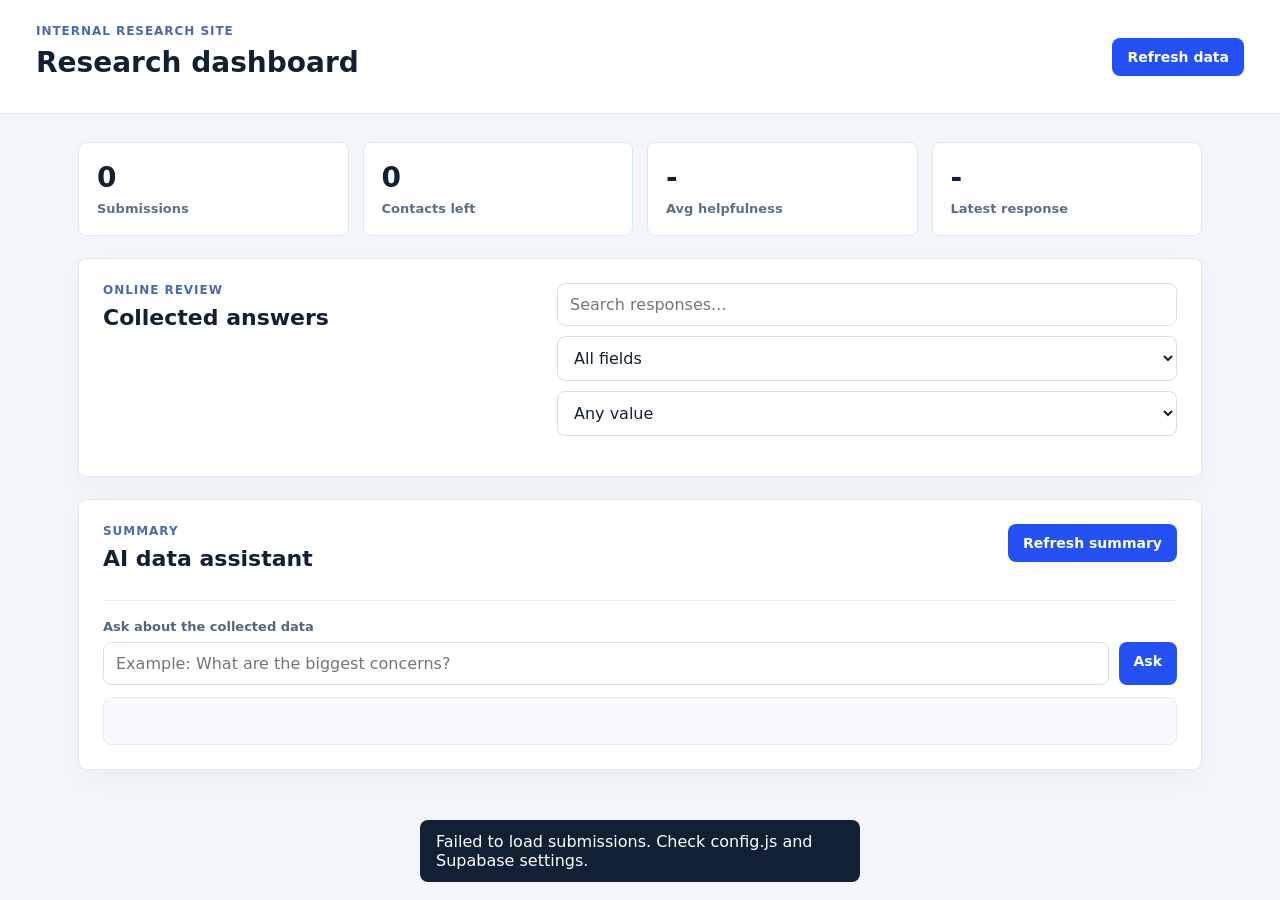
==== index.html @ 89587d70 "Bust admin asset cache for delete button" ====
<!doctype html>
<html lang="en">
<head>
  <meta charset="utf-8" />
  <meta name="viewport" content="width=device-width, initial-scale=1" />
  <title>Badminton Research Dashboard</title>
  <link rel="stylesheet" href="styles.css?v=delete-20260703" />
</head>
<body>
  <section id="loginView" class="loginView">
    <div class="panel loginPanel">
      <p class="eyebrow">Internal research site</p>
      <h1>Research dashboard</h1>
      <p class="muted">Enter the admin password if one is configured.</p>
      <input id="adminPassword" type="password" placeholder="Password" />
      <button id="loginBtn" type="button">Enter dashboard</button>
      <p id="loginMessage" class="muted small"></p>
    </div>
  </section>

  <section id="dashboardView" class="hidden">
    <header class="siteHeader">
      <div>
        <p class="eyebrow">Internal research site</p>
        <h1>Research dashboard</h1>
      </div>
      <div class="headerActions">
        <button id="refreshDataBtn" type="button">Refresh data</button>
      </div>
    </header>

    <main class="page dashboard">
      <section class="statsGrid" aria-label="Dashboard summary">
        <article class="statTile"><b id="submissionTotal">0</b><span>Submissions</span></article>
        <article class="statTile"><b id="contactTotal">0</b><span>Contacts left</span></article>
        <article class="statTile"><b id="avgHelpfulness">-</b><span>Avg helpfulness</span></article>
        <article class="statTile"><b id="latestSubmission">-</b><span>Latest response</span></article>
      </section>

      <section class="panel">
        <div class="sectionHeader">
          <div>
            <p class="eyebrow">Online review</p>
            <h2>Collected answers</h2>
          </div>
          <div class="toolbar">
            <input id="searchResponses" type="search" placeholder="Search responses..." />
            <select id="filterField" aria-label="Filter field"><option value="">All fields</option></select>
            <select id="filterValue" aria-label="Filter value"><option value="">Any value</option></select>
          </div>
        </div>
        <div id="responsesView" class="responsesView"></div>
      </section>

      <section class="panel">
        <div class="sectionHeader">
          <div>
            <p class="eyebrow">Summary</p>
            <h2>AI data assistant</h2>
          </div>
          <button id="refreshSummaryBtn" type="button">Refresh summary</button>
        </div>
        <div id="summaryView" class="summaryView"></div>
        <div class="aiAskBox">
          <label for="aiQuestion">Ask about the collected data</label>
          <div class="aiAskRow">
            <input id="aiQuestion" type="text" placeholder="Example: What are the biggest concerns?" />
            <button id="askAiBtn" type="button">Ask</button>
          </div>
          <div id="aiAnswer" class="aiAnswer"></div>
        </div>
      </section>
    </main>
  </section>

  <div id="toast" class="toast" role="status" aria-live="polite"></div>

  <script src="config.js?v=delete-20260703"></script>
  <script src="schema.js?v=delete-20260703"></script>
  <script src="data-service.js?v=delete-20260703"></script>
  <script src="admin.js?v=delete-20260703"></script>
</body>
</html>
---- styles.css ----
:root {
  font-family: Inter, ui-sans-serif, system-ui, -apple-system, BlinkMacSystemFont, "Segoe UI", sans-serif;
  color: #122033;
  background: #f3f6fb;
}
* { box-sizing: border-box; }
body { margin: 0; }
h1, h2, h3 { margin: 0 0 10px; line-height: 1.18; letter-spacing: 0; }
h1 { font-size: 28px; }
h2 { font-size: 22px; }
h3 { font-size: 17px; }
.hidden { display: none !important; }
.siteHeader { align-items: center; background: #fff; border-bottom: 1px solid #dfe7f3; display: flex; gap: 20px; justify-content: space-between; padding: 24px 36px; position: sticky; top: 0; z-index: 10; }
.page { margin: 0 auto; max-width: 1180px; padding: 28px; }
.eyebrow { color: #4d6ba8; font-size: 12px; font-weight: 800; letter-spacing: 0.08em; margin: 0 0 8px; text-transform: uppercase; }
.muted { color: #5d6f88; margin: 0; }
.small { font-size: 14px; }
.panel { background: #fff; border: 1px solid #dfe7f3; border-radius: 8px; box-shadow: 0 10px 28px rgba(18, 32, 51, 0.04); margin-bottom: 22px; padding: 24px; }
button { background: #2451f5; border: 0; border-radius: 8px; color: #fff; cursor: pointer; display: inline-flex; font: inherit; font-size: 14px; font-weight: 800; justify-content: center; padding: 11px 15px; }
.dangerButton { background: #fff1f2; border: 1px solid #fecdd3; color: #be123c; padding: 9px 12px; }
.dangerButton:hover { background: #ffe4e6; }
input, select { background: #fff; border: 1px solid #d4deec; border-radius: 8px; color: #122033; font: inherit; padding: 11px 12px; width: 100%; }
.headerActions, .toolbar { align-items: center; display: flex; flex-wrap: wrap; gap: 10px; }
.toolbar input { min-width: 240px; }
.toolbar select { min-width: 180px; }
.sectionHeader { align-items: flex-start; display: flex; gap: 18px; justify-content: space-between; margin-bottom: 16px; }
.statsGrid { display: grid; gap: 14px; grid-template-columns: repeat(4, minmax(0, 1fr)); margin-bottom: 22px; }
.statTile { background: #fff; border: 1px solid #dfe7f3; border-radius: 8px; padding: 18px; }
.statTile b { display: block; font-size: 28px; margin-bottom: 4px; }
.statTile span { color: #5d6f88; font-size: 13px; font-weight: 700; }
.responsesView { display: grid; gap: 14px; overflow: auto; }
.submissionCard { background: #fbfcff; border: 1px solid #e5ebf5; border-radius: 8px; padding: 16px; }
.submissionCard summary { align-items: center; cursor: pointer; display: flex; gap: 12px; justify-content: space-between; list-style-position: inside; }
.submissionActions { align-items: center; border-top: 1px solid #e7edf6; display: flex; gap: 12px; justify-content: space-between; margin-top: 14px; padding-top: 14px; }
.submissionCard table { margin-top: 14px; }
table { border-collapse: collapse; min-width: 760px; width: 100%; }
th, td { border-bottom: 1px solid #e7edf6; font-size: 14px; padding: 11px; text-align: left; vertical-align: top; }
th { background: #f7f9fd; color: #52657f; width: 34%; }
.summaryGrid { display: grid; gap: 14px; grid-template-columns: repeat(3, minmax(0, 1fr)); }
.summaryGrid article, .aiAnswer { background: #f7f9fd; border: 1px solid #e5ebf5; border-radius: 8px; padding: 16px; }
.summaryGrid ul { margin: 0; padding-left: 20px; }
.summaryGrid li { margin: 8px 0; }
.aiAskBox { border-top: 1px solid #e7edf6; margin-top: 18px; padding-top: 18px; }
.aiAskBox label { color: #53667f; display: block; font-size: 13px; font-weight: 800; margin-bottom: 8px; }
.aiAskRow { display: grid; gap: 10px; grid-template-columns: 1fr auto; }
.aiAnswer { color: #31425a; margin-top: 12px; min-height: 48px; }
.toast { background: #122033; border-radius: 8px; bottom: 18px; color: #fff; left: 50%; max-width: min(440px, calc(100vw - 32px)); opacity: 0; padding: 12px 16px; pointer-events: none; position: fixed; transform: translate(-50%, 12px); transition: 0.2s ease; z-index: 20; }
.toast.show { opacity: 1; transform: translate(-50%, 0); }
.loginView { align-items: center; display: flex; min-height: 100vh; padding: 24px; }
.loginPanel { margin: 0 auto; max-width: 420px; width: 100%; }
.loginPanel input { margin: 16px 0 10px; }
@media (max-width: 900px) {
  .siteHeader, .sectionHeader, .submissionActions { align-items: stretch; flex-direction: column; }
  .statsGrid, .summaryGrid, .aiAskRow { grid-template-columns: 1fr; }
  .page { padding: 16px; }
  .siteHeader { padding: 20px 16px; }
  table { min-width: 680px; }
}
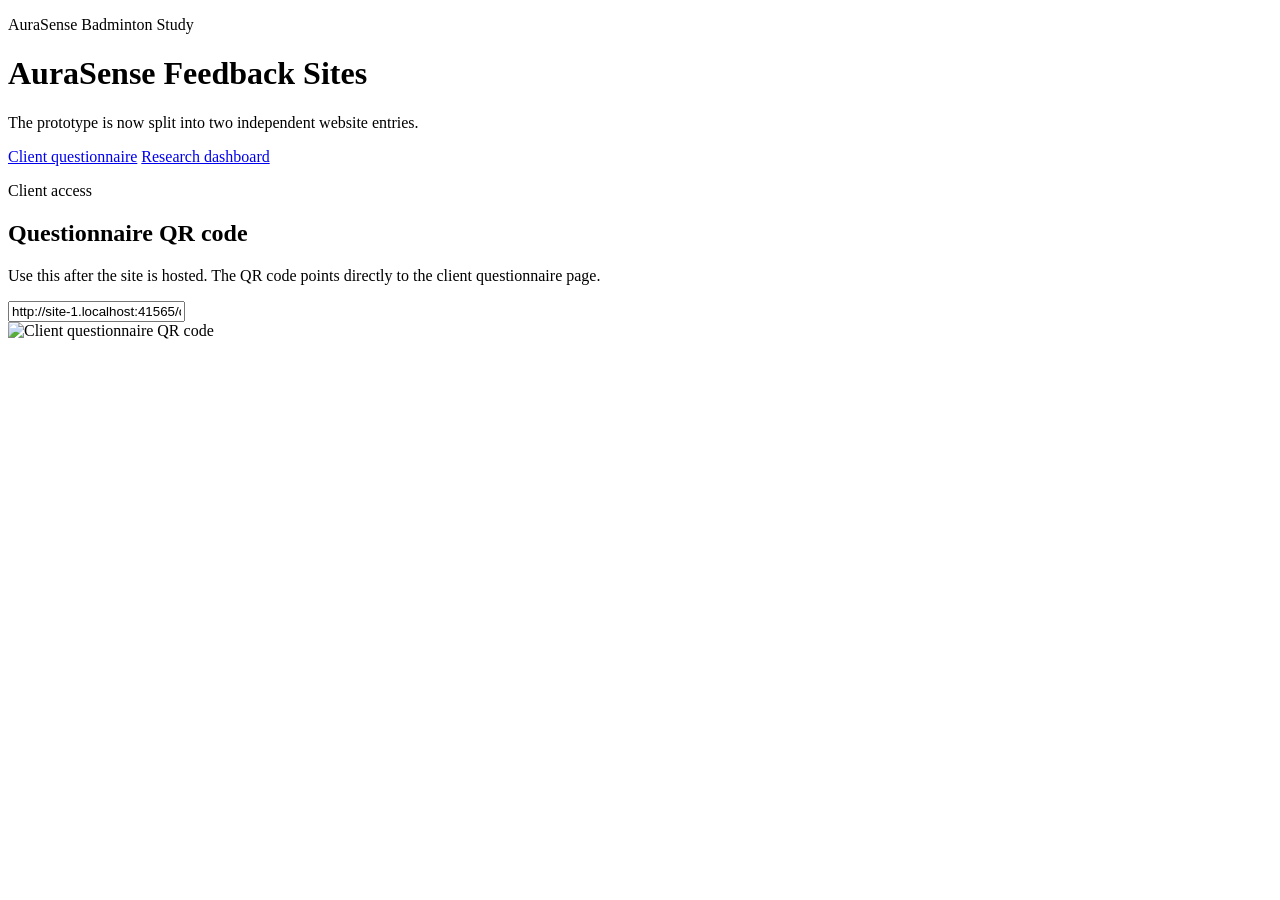
==== commit caa89efd: "Sync AuraSense combined site entry" ====
--- a/index.html
+++ b/index.html
@@ -3,81 +3,32 @@
 <head>
   <meta charset="utf-8" />
   <meta name="viewport" content="width=device-width, initial-scale=1" />
-  <title>Badminton Research Dashboard</title>
-  <link rel="stylesheet" href="styles.css?v=delete-20260703" />
+  <title>AuraSense Feedback Sites</title>
+  <link rel="stylesheet" href="shared/styles.css" />
 </head>
-<body>
-  <section id="loginView" class="loginView">
-    <div class="panel loginPanel">
-      <p class="eyebrow">Internal research site</p>
-      <h1>Research dashboard</h1>
-      <p class="muted">Enter the admin password if one is configured.</p>
-      <input id="adminPassword" type="password" placeholder="Password" />
-      <button id="loginBtn" type="button">Enter dashboard</button>
-      <p id="loginMessage" class="muted small"></p>
+<body class="gateway">
+  <main class="gatewayLayout">
+    <p class="eyebrow">AuraSense Badminton Study</p>
+    <h1>AuraSense Feedback Sites</h1>
+    <p class="muted">The prototype is now split into two independent website entries.</p>
+    <div class="gatewayActions">
+      <a class="button" href="client/index.html">Client questionnaire</a>
+      <a class="button secondary" href="admin/index.html">Research dashboard</a>
     </div>
-  </section>
-
-  <section id="dashboardView" class="hidden">
-    <header class="siteHeader">
+    <section class="panel qrPanel">
       <div>
-        <p class="eyebrow">Internal research site</p>
-        <h1>Research dashboard</h1>
+        <p class="eyebrow">Client access</p>
+        <h2>Questionnaire QR code</h2>
+        <p class="muted small">Use this after the site is hosted. The QR code points directly to the client questionnaire page.</p>
+        <input id="clientUrlInput" class="urlInput" readonly />
       </div>
-      <div class="headerActions">
-        <button id="refreshDataBtn" type="button">Refresh data</button>
-      </div>
-    </header>
-
-    <main class="page dashboard">
-      <section class="statsGrid" aria-label="Dashboard summary">
-        <article class="statTile"><b id="submissionTotal">0</b><span>Submissions</span></article>
-        <article class="statTile"><b id="contactTotal">0</b><span>Contacts left</span></article>
-        <article class="statTile"><b id="avgHelpfulness">-</b><span>Avg helpfulness</span></article>
-        <article class="statTile"><b id="latestSubmission">-</b><span>Latest response</span></article>
-      </section>
-
-      <section class="panel">
-        <div class="sectionHeader">
-          <div>
-            <p class="eyebrow">Online review</p>
-            <h2>Collected answers</h2>
-          </div>
-          <div class="toolbar">
-            <input id="searchResponses" type="search" placeholder="Search responses..." />
-            <select id="filterField" aria-label="Filter field"><option value="">All fields</option></select>
-            <select id="filterValue" aria-label="Filter value"><option value="">Any value</option></select>
-          </div>
-        </div>
-        <div id="responsesView" class="responsesView"></div>
-      </section>
-
-      <section class="panel">
-        <div class="sectionHeader">
-          <div>
-            <p class="eyebrow">Summary</p>
-            <h2>AI data assistant</h2>
-          </div>
-          <button id="refreshSummaryBtn" type="button">Refresh summary</button>
-        </div>
-        <div id="summaryView" class="summaryView"></div>
-        <div class="aiAskBox">
-          <label for="aiQuestion">Ask about the collected data</label>
-          <div class="aiAskRow">
-            <input id="aiQuestion" type="text" placeholder="Example: What are the biggest concerns?" />
-            <button id="askAiBtn" type="button">Ask</button>
-          </div>
-          <div id="aiAnswer" class="aiAnswer"></div>
-        </div>
-      </section>
-    </main>
-  </section>
-
-  <div id="toast" class="toast" role="status" aria-live="polite"></div>
-
-  <script src="config.js?v=delete-20260703"></script>
-  <script src="schema.js?v=delete-20260703"></script>
-  <script src="data-service.js?v=delete-20260703"></script>
-  <script src="admin.js?v=delete-20260703"></script>
+      <img id="clientQr" class="qrImage" alt="Client questionnaire QR code" />
+    </section>
+  </main>
+  <script>
+    const clientUrl = new URL("client/index.html", window.location.href).href;
+    document.querySelector("#clientUrlInput").value = clientUrl;
+    document.querySelector("#clientQr").src = `https://api.qrserver.com/v1/create-qr-code/?size=220x220&data=${encodeURIComponent(clientUrl)}`;
+  </script>
 </body>
 </html>
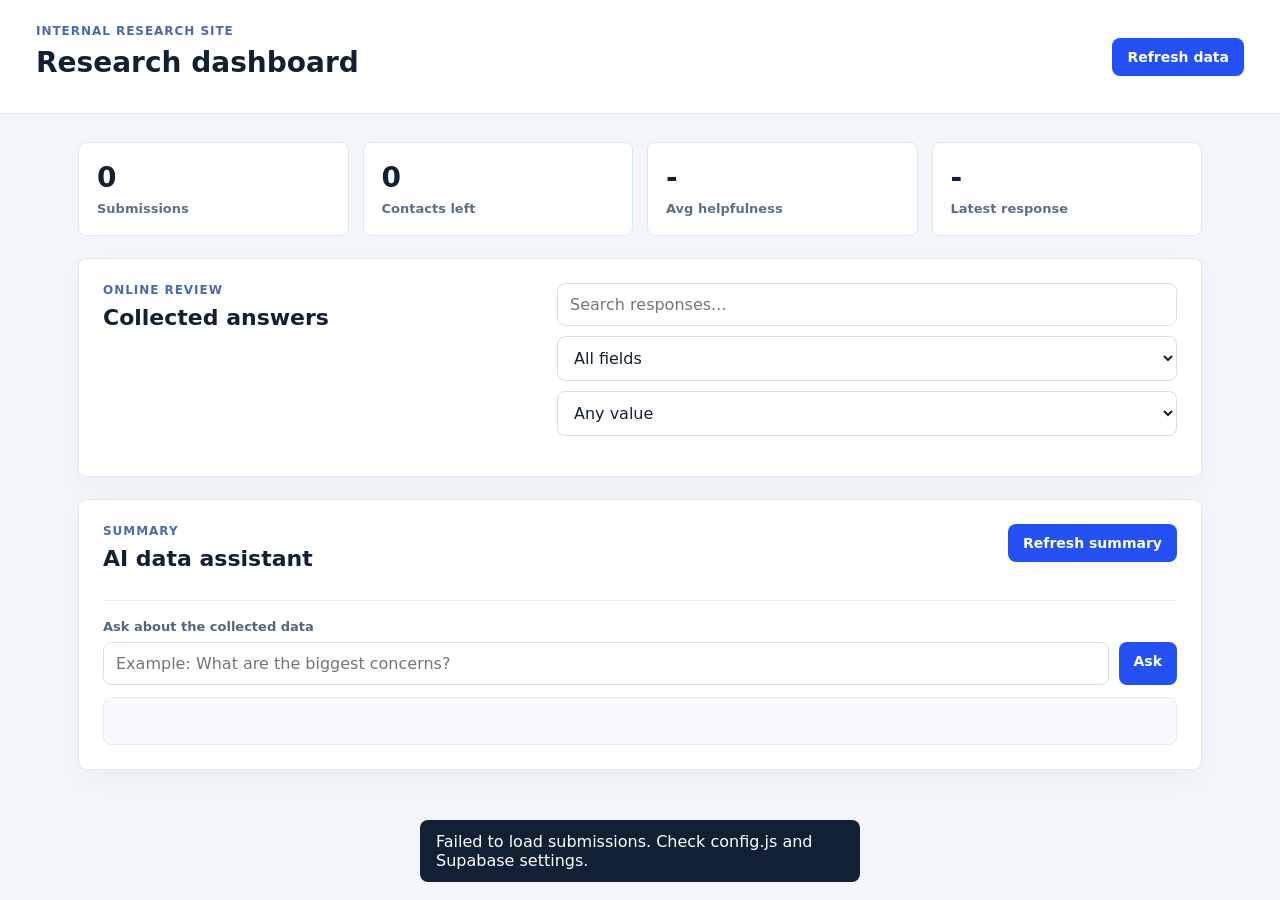
==== commit a9eb255d: "Restore admin site entry from GitHub source" ====
--- a/index.html
+++ b/index.html
@@ -3,32 +3,81 @@
 <head>
   <meta charset="utf-8" />
   <meta name="viewport" content="width=device-width, initial-scale=1" />
-  <title>AuraSense Feedback Sites</title>
-  <link rel="stylesheet" href="shared/styles.css" />
+  <title>Badminton Research Dashboard</title>
+  <link rel="stylesheet" href="styles.css?v=delete-20260703" />
 </head>
-<body class="gateway">
-  <main class="gatewayLayout">
-    <p class="eyebrow">AuraSense Badminton Study</p>
-    <h1>AuraSense Feedback Sites</h1>
-    <p class="muted">The prototype is now split into two independent website entries.</p>
-    <div class="gatewayActions">
-      <a class="button" href="client/index.html">Client questionnaire</a>
-      <a class="button secondary" href="admin/index.html">Research dashboard</a>
+<body>
+  <section id="loginView" class="loginView">
+    <div class="panel loginPanel">
+      <p class="eyebrow">Internal research site</p>
+      <h1>Research dashboard</h1>
+      <p class="muted">Enter the admin password if one is configured.</p>
+      <input id="adminPassword" type="password" placeholder="Password" />
+      <button id="loginBtn" type="button">Enter dashboard</button>
+      <p id="loginMessage" class="muted small"></p>
     </div>
-    <section class="panel qrPanel">
+  </section>
+
+  <section id="dashboardView" class="hidden">
+    <header class="siteHeader">
       <div>
-        <p class="eyebrow">Client access</p>
-        <h2>Questionnaire QR code</h2>
-        <p class="muted small">Use this after the site is hosted. The QR code points directly to the client questionnaire page.</p>
-        <input id="clientUrlInput" class="urlInput" readonly />
+        <p class="eyebrow">Internal research site</p>
+        <h1>Research dashboard</h1>
       </div>
-      <img id="clientQr" class="qrImage" alt="Client questionnaire QR code" />
-    </section>
-  </main>
-  <script>
-    const clientUrl = new URL("client/index.html", window.location.href).href;
-    document.querySelector("#clientUrlInput").value = clientUrl;
-    document.querySelector("#clientQr").src = `https://api.qrserver.com/v1/create-qr-code/?size=220x220&data=${encodeURIComponent(clientUrl)}`;
-  </script>
+      <div class="headerActions">
+        <button id="refreshDataBtn" type="button">Refresh data</button>
+      </div>
+    </header>
+
+    <main class="page dashboard">
+      <section class="statsGrid" aria-label="Dashboard summary">
+        <article class="statTile"><b id="submissionTotal">0</b><span>Submissions</span></article>
+        <article class="statTile"><b id="contactTotal">0</b><span>Contacts left</span></article>
+        <article class="statTile"><b id="avgHelpfulness">-</b><span>Avg helpfulness</span></article>
+        <article class="statTile"><b id="latestSubmission">-</b><span>Latest response</span></article>
+      </section>
+
+      <section class="panel">
+        <div class="sectionHeader">
+          <div>
+            <p class="eyebrow">Online review</p>
+            <h2>Collected answers</h2>
+          </div>
+          <div class="toolbar">
+            <input id="searchResponses" type="search" placeholder="Search responses..." />
+            <select id="filterField" aria-label="Filter field"><option value="">All fields</option></select>
+            <select id="filterValue" aria-label="Filter value"><option value="">Any value</option></select>
+          </div>
+        </div>
+        <div id="responsesView" class="responsesView"></div>
+      </section>
+
+      <section class="panel">
+        <div class="sectionHeader">
+          <div>
+            <p class="eyebrow">Summary</p>
+            <h2>AI data assistant</h2>
+          </div>
+          <button id="refreshSummaryBtn" type="button">Refresh summary</button>
+        </div>
+        <div id="summaryView" class="summaryView"></div>
+        <div class="aiAskBox">
+          <label for="aiQuestion">Ask about the collected data</label>
+          <div class="aiAskRow">
+            <input id="aiQuestion" type="text" placeholder="Example: What are the biggest concerns?" />
+            <button id="askAiBtn" type="button">Ask</button>
+          </div>
+          <div id="aiAnswer" class="aiAnswer"></div>
+        </div>
+      </section>
+    </main>
+  </section>
+
+  <div id="toast" class="toast" role="status" aria-live="polite"></div>
+
+  <script src="config.js?v=delete-20260703"></script>
+  <script src="schema.js?v=delete-20260703"></script>
+  <script src="data-service.js?v=delete-20260703"></script>
+  <script src="admin.js?v=delete-20260703"></script>
 </body>
 </html>
--- a/styles.css
+++ b/styles.css
@@ -0,0 +1,58 @@
+:root {
+  font-family: Inter, ui-sans-serif, system-ui, -apple-system, BlinkMacSystemFont, "Segoe UI", sans-serif;
+  color: #122033;
+  background: #f3f6fb;
+}
+* { box-sizing: border-box; }
+body { margin: 0; }
+h1, h2, h3 { margin: 0 0 10px; line-height: 1.18; letter-spacing: 0; }
+h1 { font-size: 28px; }
+h2 { font-size: 22px; }
+h3 { font-size: 17px; }
+.hidden { display: none !important; }
+.siteHeader { align-items: center; background: #fff; border-bottom: 1px solid #dfe7f3; display: flex; gap: 20px; justify-content: space-between; padding: 24px 36px; position: sticky; top: 0; z-index: 10; }
+.page { margin: 0 auto; max-width: 1180px; padding: 28px; }
+.eyebrow { color: #4d6ba8; font-size: 12px; font-weight: 800; letter-spacing: 0.08em; margin: 0 0 8px; text-transform: uppercase; }
+.muted { color: #5d6f88; margin: 0; }
+.small { font-size: 14px; }
+.panel { background: #fff; border: 1px solid #dfe7f3; border-radius: 8px; box-shadow: 0 10px 28px rgba(18, 32, 51, 0.04); margin-bottom: 22px; padding: 24px; }
+button { background: #2451f5; border: 0; border-radius: 8px; color: #fff; cursor: pointer; display: inline-flex; font: inherit; font-size: 14px; font-weight: 800; justify-content: center; padding: 11px 15px; }
+.dangerButton { background: #fff1f2; border: 1px solid #fecdd3; color: #be123c; padding: 9px 12px; }
+.dangerButton:hover { background: #ffe4e6; }
+input, select { background: #fff; border: 1px solid #d4deec; border-radius: 8px; color: #122033; font: inherit; padding: 11px 12px; width: 100%; }
+.headerActions, .toolbar { align-items: center; display: flex; flex-wrap: wrap; gap: 10px; }
+.toolbar input { min-width: 240px; }
+.toolbar select { min-width: 180px; }
+.sectionHeader { align-items: flex-start; display: flex; gap: 18px; justify-content: space-between; margin-bottom: 16px; }
+.statsGrid { display: grid; gap: 14px; grid-template-columns: repeat(4, minmax(0, 1fr)); margin-bottom: 22px; }
+.statTile { background: #fff; border: 1px solid #dfe7f3; border-radius: 8px; padding: 18px; }
+.statTile b { display: block; font-size: 28px; margin-bottom: 4px; }
+.statTile span { color: #5d6f88; font-size: 13px; font-weight: 700; }
+.responsesView { display: grid; gap: 14px; overflow: auto; }
+.submissionCard { background: #fbfcff; border: 1px solid #e5ebf5; border-radius: 8px; padding: 16px; }
+.submissionCard summary { align-items: center; cursor: pointer; display: flex; gap: 12px; justify-content: space-between; list-style-position: inside; }
+.submissionActions { align-items: center; border-top: 1px solid #e7edf6; display: flex; gap: 12px; justify-content: space-between; margin-top: 14px; padding-top: 14px; }
+.submissionCard table { margin-top: 14px; }
+table { border-collapse: collapse; min-width: 760px; width: 100%; }
+th, td { border-bottom: 1px solid #e7edf6; font-size: 14px; padding: 11px; text-align: left; vertical-align: top; }
+th { background: #f7f9fd; color: #52657f; width: 34%; }
+.summaryGrid { display: grid; gap: 14px; grid-template-columns: repeat(3, minmax(0, 1fr)); }
+.summaryGrid article, .aiAnswer { background: #f7f9fd; border: 1px solid #e5ebf5; border-radius: 8px; padding: 16px; }
+.summaryGrid ul { margin: 0; padding-left: 20px; }
+.summaryGrid li { margin: 8px 0; }
+.aiAskBox { border-top: 1px solid #e7edf6; margin-top: 18px; padding-top: 18px; }
+.aiAskBox label { color: #53667f; display: block; font-size: 13px; font-weight: 800; margin-bottom: 8px; }
+.aiAskRow { display: grid; gap: 10px; grid-template-columns: 1fr auto; }
+.aiAnswer { color: #31425a; margin-top: 12px; min-height: 48px; }
+.toast { background: #122033; border-radius: 8px; bottom: 18px; color: #fff; left: 50%; max-width: min(440px, calc(100vw - 32px)); opacity: 0; padding: 12px 16px; pointer-events: none; position: fixed; transform: translate(-50%, 12px); transition: 0.2s ease; z-index: 20; }
+.toast.show { opacity: 1; transform: translate(-50%, 0); }
+.loginView { align-items: center; display: flex; min-height: 100vh; padding: 24px; }
+.loginPanel { margin: 0 auto; max-width: 420px; width: 100%; }
+.loginPanel input { margin: 16px 0 10px; }
+@media (max-width: 900px) {
+  .siteHeader, .sectionHeader, .submissionActions { align-items: stretch; flex-direction: column; }
+  .statsGrid, .summaryGrid, .aiAskRow { grid-template-columns: 1fr; }
+  .page { padding: 16px; }
+  .siteHeader { padding: 20px 16px; }
+  table { min-width: 680px; }
+}
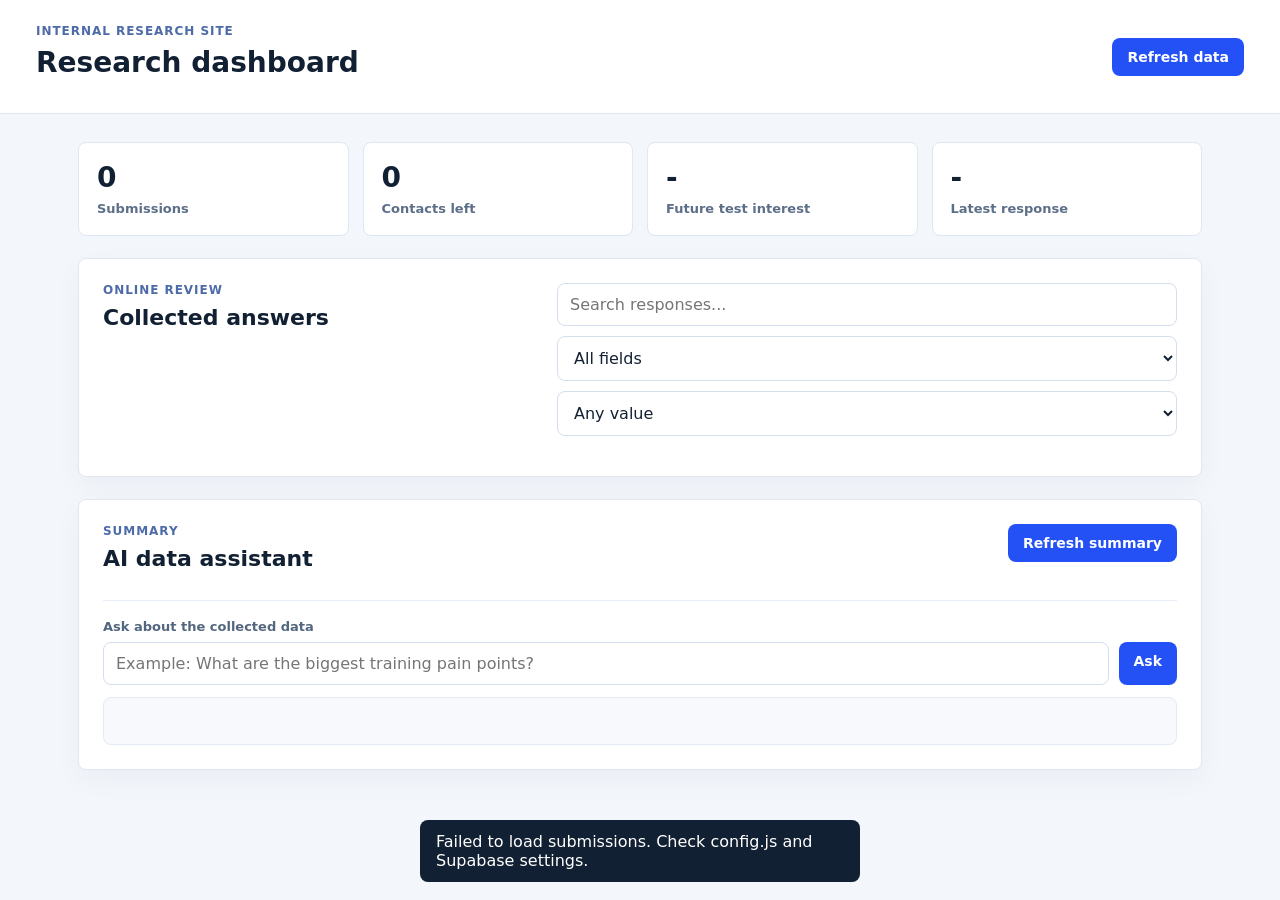
==== commit 3e37b684: "Align index.html with client questionnaire" ====
--- a/index.html
+++ b/index.html
@@ -33,7 +33,7 @@
       <section class="statsGrid" aria-label="Dashboard summary">
         <article class="statTile"><b id="submissionTotal">0</b><span>Submissions</span></article>
         <article class="statTile"><b id="contactTotal">0</b><span>Contacts left</span></article>
-        <article class="statTile"><b id="avgHelpfulness">-</b><span>Avg helpfulness</span></article>
+        <article class="statTile"><b id="followUpInterest">-</b><span>Future test interest</span></article>
         <article class="statTile"><b id="latestSubmission">-</b><span>Latest response</span></article>
       </section>
 
@@ -64,7 +64,7 @@
         <div class="aiAskBox">
           <label for="aiQuestion">Ask about the collected data</label>
           <div class="aiAskRow">
-            <input id="aiQuestion" type="text" placeholder="Example: What are the biggest concerns?" />
+            <input id="aiQuestion" type="text" placeholder="Example: What are the biggest training pain points?" />
             <button id="askAiBtn" type="button">Ask</button>
           </div>
           <div id="aiAnswer" class="aiAnswer"></div>
@@ -75,9 +75,10 @@
 
   <div id="toast" class="toast" role="status" aria-live="polite"></div>
 
-  <script src="config.js?v=delete-20260703"></script>
-  <script src="schema.js?v=delete-20260703"></script>
-  <script src="data-service.js?v=delete-20260703"></script>
-  <script src="admin.js?v=delete-20260703"></script>
+  <script src="config.js?v=survey-20260713"></script>
+  <script src="schema.js?v=survey-20260713"></script>
+  <script src="data-service.js?v=survey-20260713"></script>
+  <script src="admin.js?v=survey-20260713"></script>
 </body>
 </html>
+
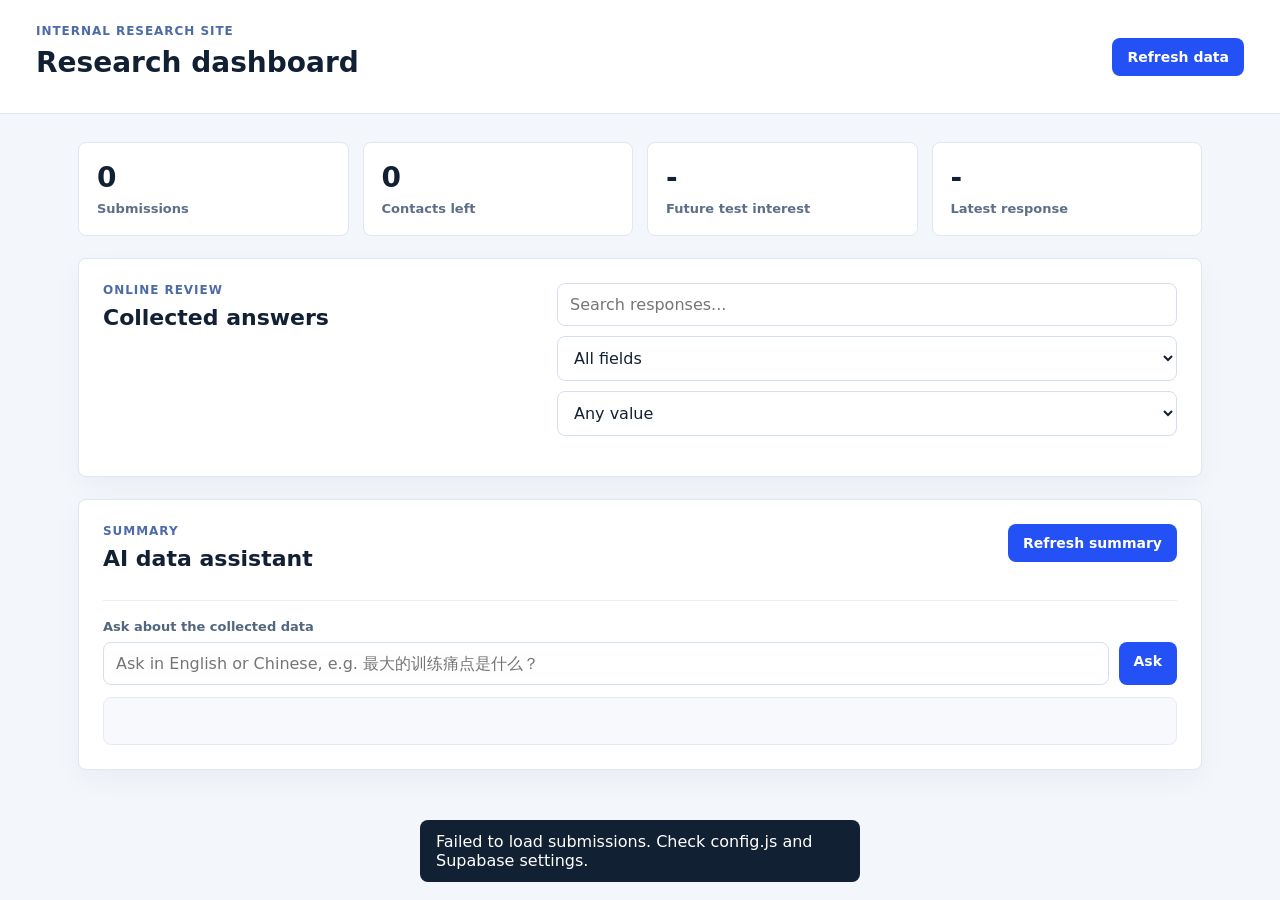
==== commit 65f2b69a: "Enable AI data assistant" ====
--- a/index.html
+++ b/index.html
@@ -64,7 +64,7 @@
         <div class="aiAskBox">
           <label for="aiQuestion">Ask about the collected data</label>
           <div class="aiAskRow">
-            <input id="aiQuestion" type="text" placeholder="Example: What are the biggest training pain points?" />
+            <input id="aiQuestion" type="text" placeholder="Ask in English or Chinese, e.g. 最大的训练痛点是什么？" />
             <button id="askAiBtn" type="button">Ask</button>
           </div>
           <div id="aiAnswer" class="aiAnswer"></div>
@@ -75,10 +75,10 @@
 
   <div id="toast" class="toast" role="status" aria-live="polite"></div>
 
-  <script src="config.js?v=survey-20260713"></script>
-  <script src="schema.js?v=survey-20260713"></script>
-  <script src="data-service.js?v=survey-20260713"></script>
-  <script src="admin.js?v=survey-20260713"></script>
+  <script src="config.js?v=ai-20260713"></script>
+  <script src="schema.js?v=ai-20260713"></script>
+  <script src="data-service.js?v=ai-20260713"></script>
+  <script src="admin.js?v=ai-20260713"></script>
 </body>
 </html>
 
--- a/styles.css
+++ b/styles.css
@@ -17,6 +17,7 @@
 .small { font-size: 14px; }
 .panel { background: #fff; border: 1px solid #dfe7f3; border-radius: 8px; box-shadow: 0 10px 28px rgba(18, 32, 51, 0.04); margin-bottom: 22px; padding: 24px; }
 button { background: #2451f5; border: 0; border-radius: 8px; color: #fff; cursor: pointer; display: inline-flex; font: inherit; font-size: 14px; font-weight: 800; justify-content: center; padding: 11px 15px; }
+button:disabled { cursor: wait; opacity: 0.65; }
 .dangerButton { background: #fff1f2; border: 1px solid #fecdd3; color: #be123c; padding: 9px 12px; }
 .dangerButton:hover { background: #ffe4e6; }
 input, select { background: #fff; border: 1px solid #d4deec; border-radius: 8px; color: #122033; font: inherit; padding: 11px 12px; width: 100%; }
@@ -38,6 +39,7 @@
 th { background: #f7f9fd; color: #52657f; width: 34%; }
 .summaryGrid { display: grid; gap: 14px; grid-template-columns: repeat(3, minmax(0, 1fr)); }
 .summaryGrid article, .aiAnswer { background: #f7f9fd; border: 1px solid #e5ebf5; border-radius: 8px; padding: 16px; }
+.aiAnswer { white-space: pre-wrap; }
 .summaryGrid ul { margin: 0; padding-left: 20px; }
 .summaryGrid li { margin: 8px 0; }
 .aiAskBox { border-top: 1px solid #e7edf6; margin-top: 18px; padding-top: 18px; }
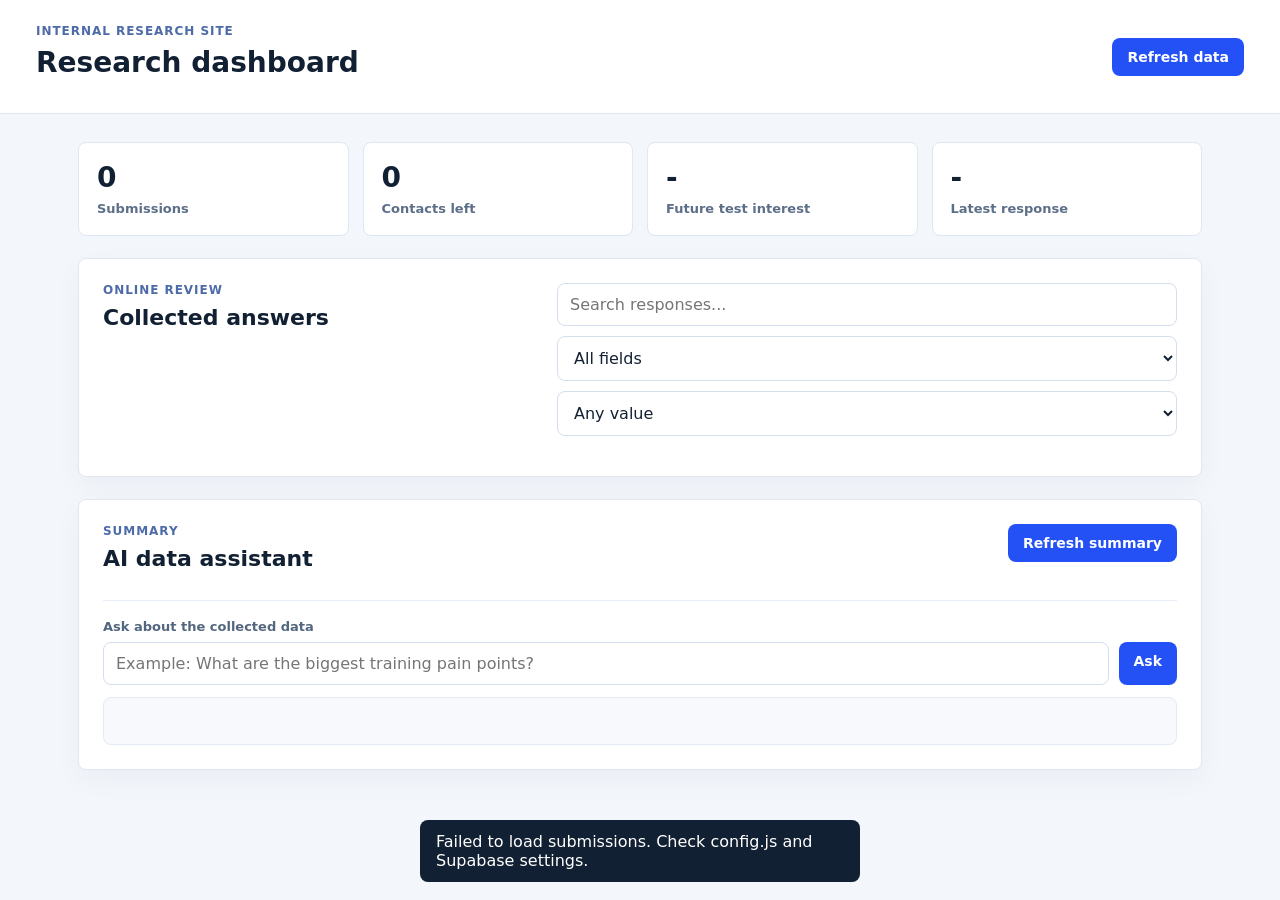
==== commit b7891858: "Revert "Enable AI data assistant (#2)" This reverts commit 518fd2193a3b383317945ec8cb7147161165b693." ====
--- a/index.html
+++ b/index.html
@@ -64,7 +64,7 @@
         <div class="aiAskBox">
           <label for="aiQuestion">Ask about the collected data</label>
           <div class="aiAskRow">
-            <input id="aiQuestion" type="text" placeholder="Ask in English or Chinese, e.g. 最大的训练痛点是什么？" />
+            <input id="aiQuestion" type="text" placeholder="Example: What are the biggest training pain points?" />
             <button id="askAiBtn" type="button">Ask</button>
           </div>
           <div id="aiAnswer" class="aiAnswer"></div>
@@ -75,10 +75,10 @@
 
   <div id="toast" class="toast" role="status" aria-live="polite"></div>
 
-  <script src="config.js?v=ai-20260713"></script>
-  <script src="schema.js?v=ai-20260713"></script>
-  <script src="data-service.js?v=ai-20260713"></script>
-  <script src="admin.js?v=ai-20260713"></script>
+  <script src="config.js?v=survey-20260713"></script>
+  <script src="schema.js?v=survey-20260713"></script>
+  <script src="data-service.js?v=survey-20260713"></script>
+  <script src="admin.js?v=survey-20260713"></script>
 </body>
 </html>
 
--- a/styles.css
+++ b/styles.css
@@ -17,7 +17,6 @@
 .small { font-size: 14px; }
 .panel { background: #fff; border: 1px solid #dfe7f3; border-radius: 8px; box-shadow: 0 10px 28px rgba(18, 32, 51, 0.04); margin-bottom: 22px; padding: 24px; }
 button { background: #2451f5; border: 0; border-radius: 8px; color: #fff; cursor: pointer; display: inline-flex; font: inherit; font-size: 14px; font-weight: 800; justify-content: center; padding: 11px 15px; }
-button:disabled { cursor: wait; opacity: 0.65; }
 .dangerButton { background: #fff1f2; border: 1px solid #fecdd3; color: #be123c; padding: 9px 12px; }
 .dangerButton:hover { background: #ffe4e6; }
 input, select { background: #fff; border: 1px solid #d4deec; border-radius: 8px; color: #122033; font: inherit; padding: 11px 12px; width: 100%; }
@@ -39,7 +38,6 @@
 th { background: #f7f9fd; color: #52657f; width: 34%; }
 .summaryGrid { display: grid; gap: 14px; grid-template-columns: repeat(3, minmax(0, 1fr)); }
 .summaryGrid article, .aiAnswer { background: #f7f9fd; border: 1px solid #e5ebf5; border-radius: 8px; padding: 16px; }
-.aiAnswer { white-space: pre-wrap; }
 .summaryGrid ul { margin: 0; padding-left: 20px; }
 .summaryGrid li { margin: 8px 0; }
 .aiAskBox { border-top: 1px solid #e7edf6; margin-top: 18px; padding-top: 18px; }
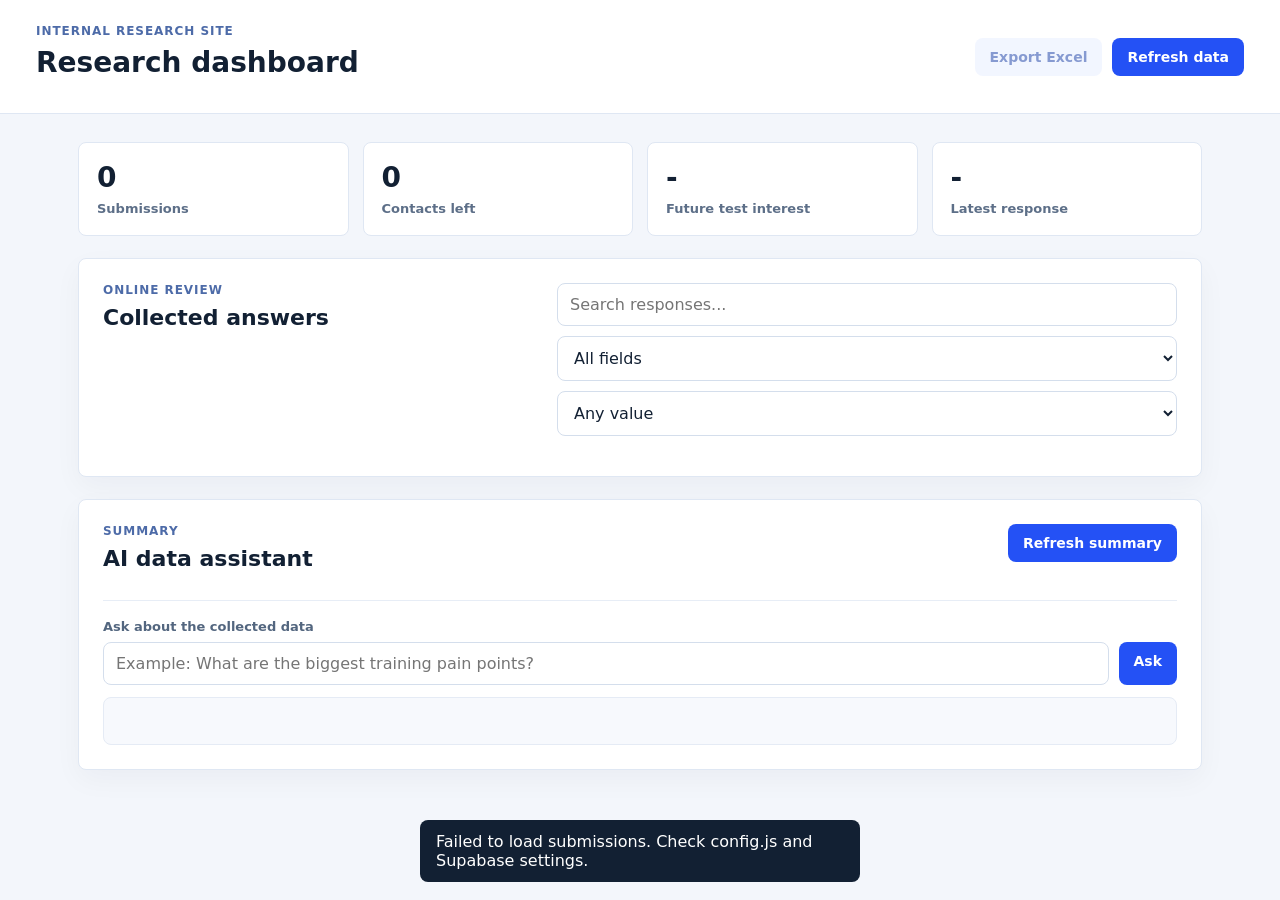
==== commit b24da2e1: "Add Excel export for submissions" ====
--- a/index.html
+++ b/index.html
@@ -25,6 +25,7 @@
         <h1>Research dashboard</h1>
       </div>
       <div class="headerActions">
+        <button id="exportDataBtn" class="secondaryButton" type="button" disabled>Export Excel</button>
         <button id="refreshDataBtn" type="button">Refresh data</button>
       </div>
     </header>
@@ -78,7 +79,7 @@
   <script src="config.js?v=survey-20260713"></script>
   <script src="schema.js?v=survey-20260713"></script>
   <script src="data-service.js?v=survey-20260713"></script>
-  <script src="admin.js?v=survey-20260713"></script>
+  <script src="admin.js?v=export-20260713"></script>
 </body>
 </html>
 
--- a/styles.css
+++ b/styles.css
@@ -17,6 +17,8 @@
 .small { font-size: 14px; }
 .panel { background: #fff; border: 1px solid #dfe7f3; border-radius: 8px; box-shadow: 0 10px 28px rgba(18, 32, 51, 0.04); margin-bottom: 22px; padding: 24px; }
 button { background: #2451f5; border: 0; border-radius: 8px; color: #fff; cursor: pointer; display: inline-flex; font: inherit; font-size: 14px; font-weight: 800; justify-content: center; padding: 11px 15px; }
+button:disabled { cursor: not-allowed; opacity: 0.55; }
+.secondaryButton { background: #e9efff; color: #2448ad; }
 .dangerButton { background: #fff1f2; border: 1px solid #fecdd3; color: #be123c; padding: 9px 12px; }
 .dangerButton:hover { background: #ffe4e6; }
 input, select { background: #fff; border: 1px solid #d4deec; border-radius: 8px; color: #122033; font: inherit; padding: 11px 12px; width: 100%; }
